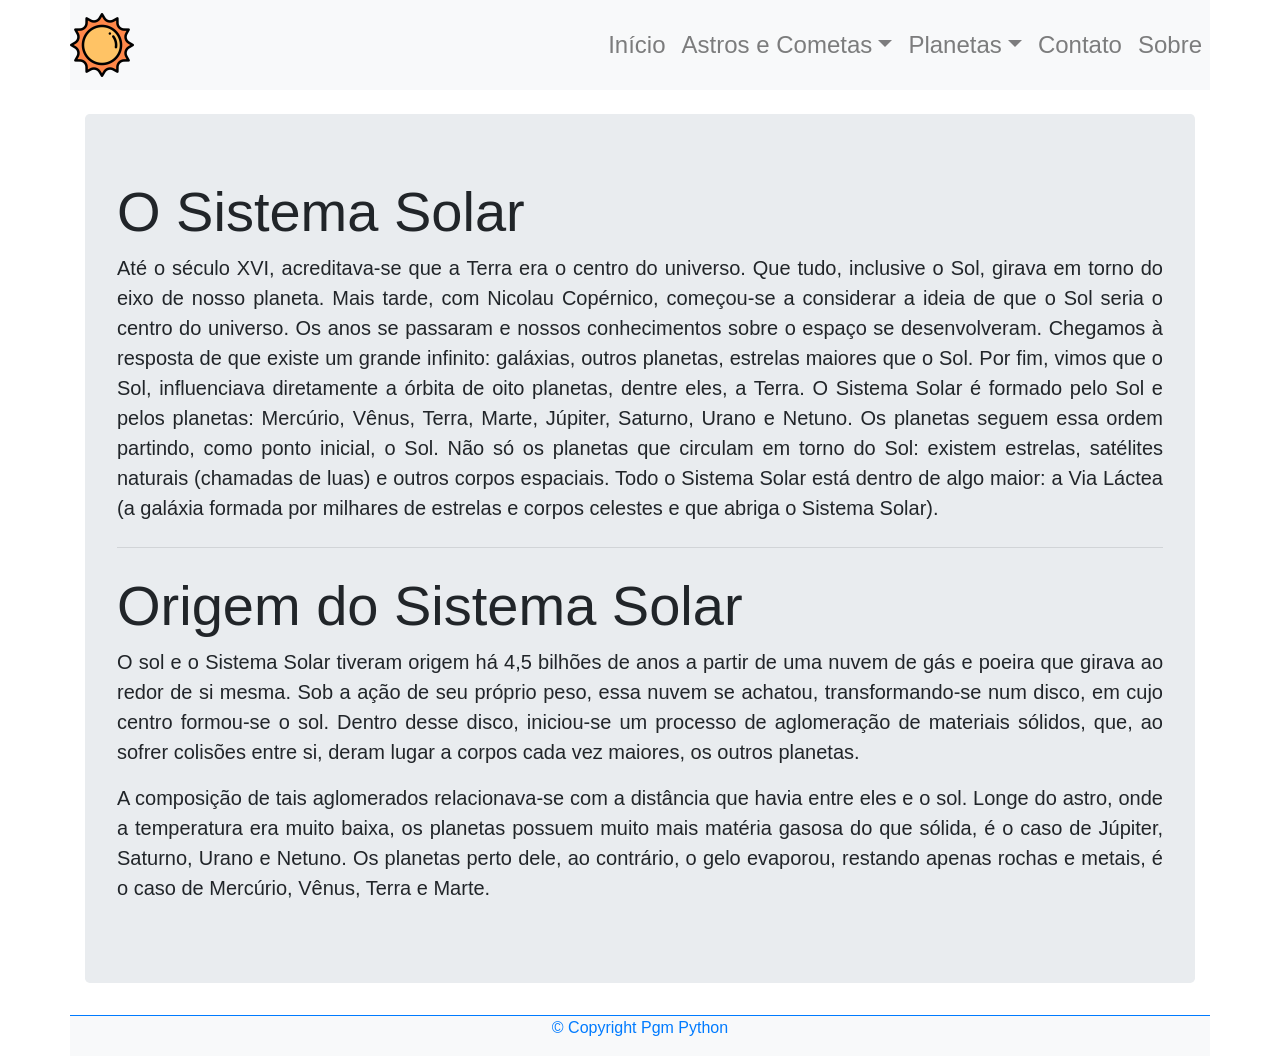
==== index.html @ c11739d6 "pagina principal" ====
<!doctype html>
<html lang="pt-BR">
  <head>
    <!-- Required meta tags -->
    <meta charset="utf-8">
    <meta name="viewport" content="width=device-width, initial-scale=1, shrink-to-fit=no">

    <!-- Bootstrap CSS -->
    <link rel="stylesheet" href="https://cdn.jsdelivr.net/npm/bootstrap@4.4.1/dist/css/bootstrap.min.css" integrity="sha384-Vkoo8x4CGsO3+Hhxv8T/Q5PaXtkKtu6ug5TOeNV6gBiFeWPGFN9MuhOf23Q9Ifjh" crossorigin="anonymous">
    
    <link rel="stylesheet" href="css/estilo.css">

    <title>Sistema Solar</title>
  </head>
  <body>

    <header class="container px-0">
        <nav class="navbar navbar-expand-lg navbar-light bg-light px-0">
            <div>
                <a class="navbar-brand mx-auto" href="#">
                    <img src="./img/sol_icon_64px.png" 
                         class="d-inline-block align-top"
                         width="64"
                         height="64"
                         alt="Logo do site">
                </a>
            </div>
            <button class="navbar-toggler" 
                    type="button" 
                    data-toggle="collapse" 
                    data-target="#navbarNavDropdown"
                    aria-controls="navbarDropdown"
                    aria-expanded="false"
                    aria-label="Toggle navigation">
                    Menu <span class="navbar-toggler-icon"></span>
            </button>

            <div class="collapse navbar-collapse justify-content-end" id="navbarNavDropdown">
                <ul class="navbar-nav">
                    <li class="nav-item">
                        <a class="nav-link" href="index.html">Início</a>
                    </li>
                    <li class="nav-item dropdown">
                        <a class="nav-link dropdown-toggle" 
                            href="#" 
                            id="navbarDropdownMenuAstros"
                            role="button"
                            data-toggle="dropdown"
                            aria-haspopup="true"
                            aria-expanded="false">Astros e Cometas</a>

                        <div class="dropdown-menu" aria-labelledby="navbarDropdownMenuAstros">
                            <a class="dropdown-item" href="asteroides.html">Asteróides</a>
                            <a class="dropdown-item" href="sol.html">Sol</a>
                            <div class="dropdown-divider"></div>
                            <a class="dropdown-item" href="sobre_astros.html">Sobre</a>
                        </div>
                    </li>
                    <li class="nav-item dropdown">
                        <a class="nav-link dropdown-toggle" 
                            href="#" 
                            id="navbarDropdownMenuPlanetas"
                            role="button"
                            data-toggle="dropdown"
                            aria-haspopup="true"
                            aria-expanded="false">Planetas</a>

                        <div class="dropdown-menu" aria-labelledby="navbarDropdownMenuPlanetas">
                            <a class="dropdown-item" href="mercurio.html">Asteróides</a>
                            <a class="dropdown-item" href="marte.html">Mercúrio</a>
                            <a class="dropdown-item" href="venus.html">Marte</a>
                            <div class="dropdown-divider"></div>
                            <a class="dropdown-item" href="sobre_planetas.html">Sobre</a>
                        </div>
                    </li>
                    <li class="nav-item">
                        <a class="nav-link" href="contato.html">Contato</a>
                    </li>
                    <li class="nav-item">
                        <a class="nav-link" href="sobre.html">Sobre</a>
                    </li>
                </ul>
            </div>

        </nav>
    </header>

    <main class="container my-4">
        <div class="jumbotron">
            <h1 class="display-4">O Sistema Solar</h1>
            <p class="lead text-justify">Até o século XVI, acreditava-se que a Terra era o centro do universo. Que tudo, inclusive o Sol, girava em torno do eixo de nosso planeta. Mais tarde, com Nicolau Copérnico, começou-se a considerar a ideia de que o Sol seria o centro do universo. Os anos se passaram e nossos conhecimentos sobre o espaço se desenvolveram. Chegamos à resposta de que existe um grande infinito: galáxias, outros planetas, estrelas maiores que o Sol. Por fim, vimos que o Sol, influenciava diretamente a órbita de oito planetas, dentre eles, a Terra.
            O Sistema Solar é formado pelo Sol e pelos planetas: Mercúrio, Vênus, Terra, Marte, Júpiter, Saturno, Urano e Netuno. Os planetas seguem essa ordem partindo, como ponto inicial, o Sol. Não só os planetas que circulam em torno do Sol: existem estrelas, satélites naturais (chamadas de luas) e outros corpos espaciais. Todo o Sistema Solar está dentro de algo maior: a Via Láctea (a galáxia formada por milhares de estrelas e corpos celestes e que abriga o Sistema Solar).
            </p>
            <hr class="my-4">
            <h3 class="display-4">Origem do Sistema Solar</h3>
            <p class="lead text-justify">
            O sol e o Sistema Solar tiveram origem há 4,5 bilhões de anos a partir de uma nuvem de gás e 
            poeira que girava ao redor de si mesma. Sob a ação de seu próprio peso, essa nuvem se achatou, 
            transformando-se num disco, em cujo centro formou-se o sol. Dentro desse disco, iniciou-se um 
            processo de aglomeração de materiais sólidos, que, ao sofrer colisões entre si, deram lugar a 
            corpos cada vez maiores, os outros planetas.
            </p>
            <p class="lead text-justify">
                A composição de tais aglomerados relacionava-se com a distância que havia entre eles e o sol. 
                Longe do astro, onde a temperatura era muito baixa, os planetas possuem muito mais matéria gasosa 
                do que sólida, é o caso de Júpiter, Saturno, Urano e Netuno. Os planetas perto dele, ao contrário, 
                o gelo evaporou, restando apenas rochas e metais, é o caso de Mercúrio, Vênus, Terra e Marte.
            </p>
        </div>
    </main>

    <footer class="container text-center">
        <div class="row border-top border-primary bg-light">
            <div class="col font text-primary copyright">
                <p>&copy; Copyright Pgm Python</p>
            </div>
        </div>
    </footer>
    
    <!-- Optional JavaScript -->
    <!-- jQuery first, then Popper.js, then Bootstrap JS -->
    <script src="https://code.jquery.com/jquery-3.4.1.slim.min.js" integrity="sha384-J6qa4849blE2+poT4WnyKhv5vZF5SrPo0iEjwBvKU7imGFAV0wwj1yYfoRSJoZ+n" crossorigin="anonymous"></script>
    <script src="https://cdn.jsdelivr.net/npm/popper.js@1.16.0/dist/umd/popper.min.js" integrity="sha384-Q6E9RHvbIyZFJoft+2mJbHaEWldlvI9IOYy5n3zV9zzTtmI3UksdQRVvoxMfooAo" crossorigin="anonymous"></script>
    <script src="https://cdn.jsdelivr.net/npm/bootstrap@4.4.1/dist/js/bootstrap.min.js" integrity="sha384-wfSDF2E50Y2D1uUdj0O3uMBJnjuUD4Ih7YwaYd1iqfktj0Uod8GCExl3Og8ifwB6" crossorigin="anonymous"></script>
  </body>
</html>
---- css/estilo.css ----
.navbar {
    font-size: 1.5rem;
}
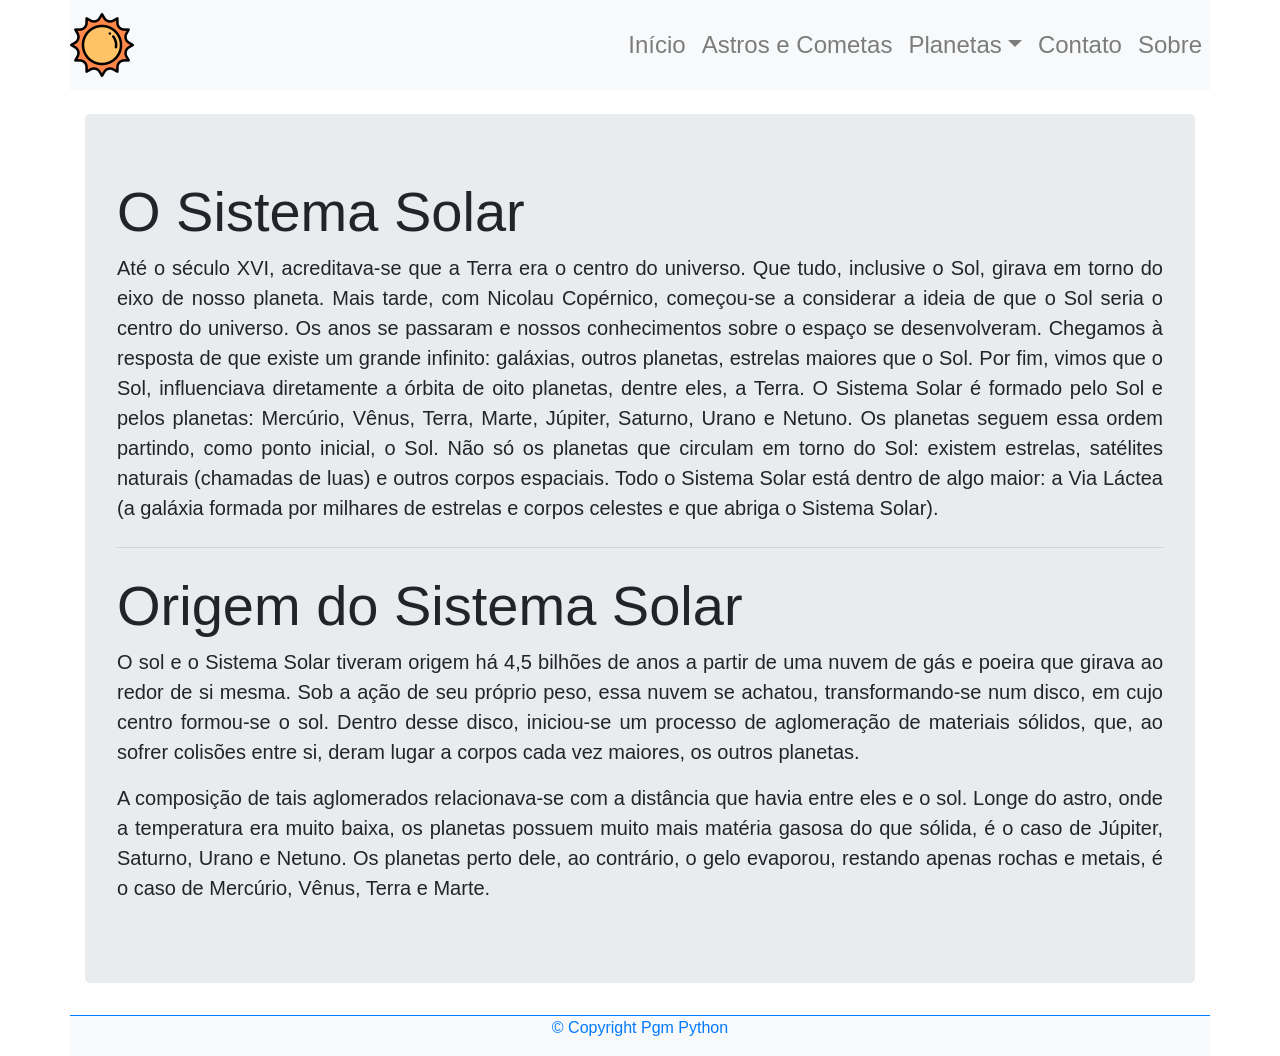
==== commit 32754755: "Página de astros" ====
--- a/index.html
+++ b/index.html
@@ -40,21 +40,8 @@
                     <li class="nav-item">
                         <a class="nav-link" href="index.html">Início</a>
                     </li>
-                    <li class="nav-item dropdown">
-                        <a class="nav-link dropdown-toggle" 
-                            href="#" 
-                            id="navbarDropdownMenuAstros"
-                            role="button"
-                            data-toggle="dropdown"
-                            aria-haspopup="true"
-                            aria-expanded="false">Astros e Cometas</a>
-
-                        <div class="dropdown-menu" aria-labelledby="navbarDropdownMenuAstros">
-                            <a class="dropdown-item" href="asteroides.html">Asteróides</a>
-                            <a class="dropdown-item" href="sol.html">Sol</a>
-                            <div class="dropdown-divider"></div>
-                            <a class="dropdown-item" href="sobre_astros.html">Sobre</a>
-                        </div>
+                    <li class="nav-item">
+                        <a class="nav-link" href="astrosecometas.html">Astros e Cometas</a>
                     </li>
                     <li class="nav-item dropdown">
                         <a class="nav-link dropdown-toggle" 
